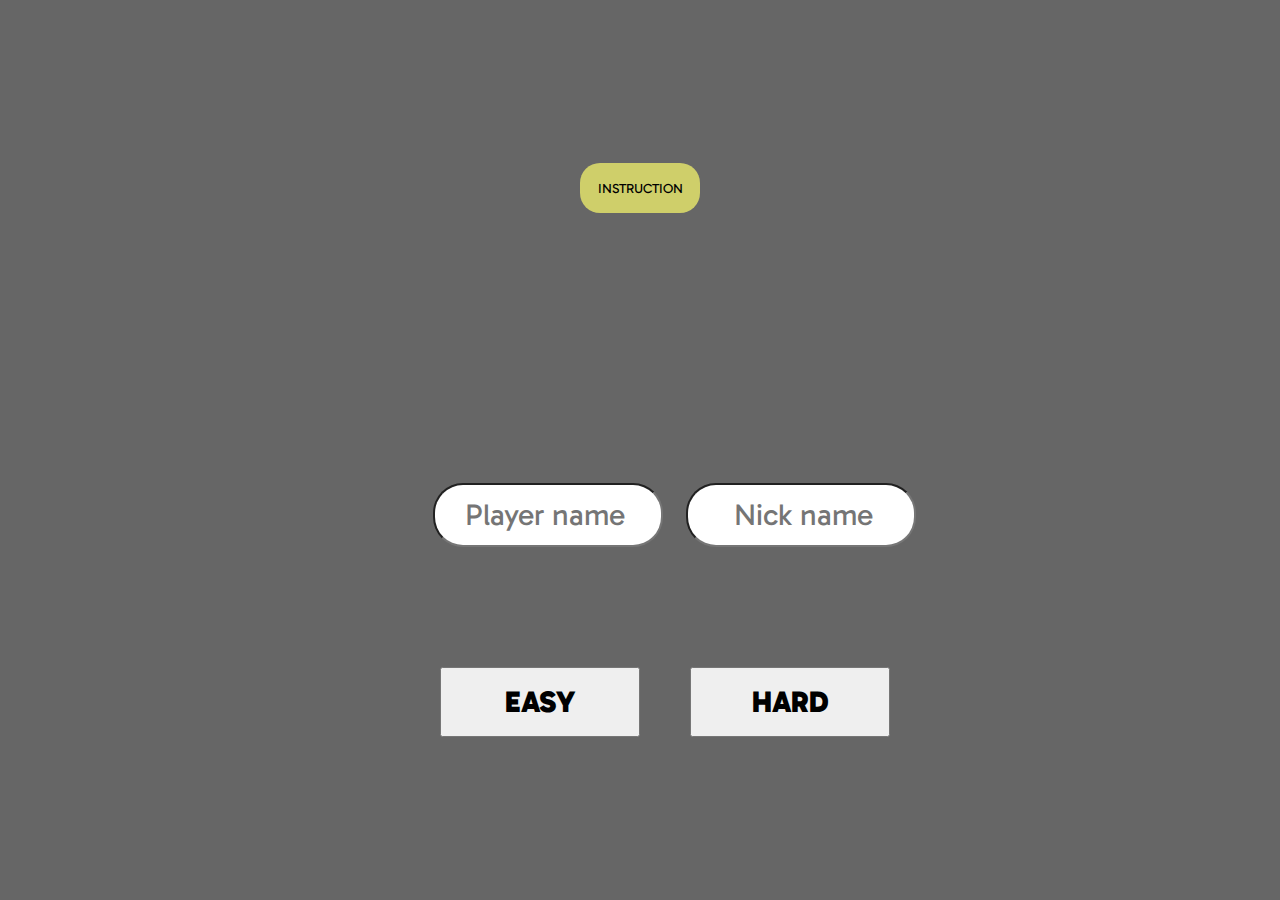
==== index.html @ 2164ec2b "Completed" ====
<!DOCTYPE html>
<html lang="en">
<head>
    <meta charset="UTF-8">
    <meta name="viewport" content="width=device-width, initial-scale=1.0">
    <title>WAR</title>
</head>
<link rel="stylesheet" href="style.css">
<body>
    <div class="god-father">
        <button id="instruction">INSTRUCTION</button>
        <img id="logo" src="https://res.cloudinary.com/dsi2vvtyk/image/upload/v1697525894/640px-National_Socialist_swastika.svg_ufeeic.png" alt="">
        <div id="input-box">
            <input class="input" type="text" placeholder="Player name" id="playerName">
            <input class="input" type="text" placeholder="  Nick name" id="nickName">
        </div>

        <div id="level-box">
            <button class="level" id="easyBtn">EASY</button>
            <button class="level" id="hardBtn">HARD</button>
        </div>
    </div>
    <script src="app.js"></script>
</body>
</html>
---- style.css ----
@import url('https://fonts.googleapis.com/css2?family=Gabarito:wght@400;500;600;700;800;900&display=swap');
*{
    margin: 0%;
    padding: 0%;
    box-sizing: border-box;
    font-family: 'Gabarito', sans-serif;
}
body{
    background-color: rgb(102,102,102) ;
    background-image: url(https://res.cloudinary.com/dsi2vvtyk/image/upload/v1697469873/background-1_0_qqmbbg.png);
    height: 100vh;
    width: 100vw;
    background-repeat: no-repeat;
    background-size: cover; 

}

#instruction{
    /* border: 2px solid red; */
    height: 50px;
    width: 120px;
    border-radius: 20px;
    background-color: rgb(207, 207, 106);
    border: 0px;
    padding: 0%;
}

.god-father{
    background-image: url(https://res.cloudinary.com/dsi2vvtyk/image/upload/v1697469873/background-1_0_qqmbbg.png);
    height: 100vh;
    width: 100vw;
    background-repeat: no-repeat;
    background-size: cover;
    display: flex;
    flex-direction: column;
    justify-content: center;
    align-items: center;
}

#logo{
    height: 25%;
    margin-top: 2%;
}

#input-box{
    display: flex;
    justify-content: space-evenly ;
}

.input{
    height: 50px;
    width: 230px;
    border-radius: 30px;
    margin-top: 20px;
    padding: 30px;
    font-size: 30px;
    margin-left: 5%;
}

/* THIS IS FOR DIFFICULTY LEVEL */

#level-box{
    display: flex;
    margin-top: 120px;
}

.level{
    margin-left: 50px;
    height: 70px;
    width: 200px;
    font-size: 30px;
    font-weight: 900;
}



.zombie-image {
    position: absolute;
    bottom: -100px;
    border-radius: 50%;
    opacity: 0.5;
    animation: flying 5s infinite ease-in;
    z-index: 2;
    width: 30vw;
    height: 30vw;
    max-width: 100px;
    max-height: 100px;
}

@media(max-width: 600px){
    #logo{
        height: 15%;
        margin: 5% 0;
    }
    .input{
        width: 180px;
        font-size: 20px;
    }
    .level{
        width: 120px;
        font-size: 25px;
        margin-left: 15px;
    }
    
}
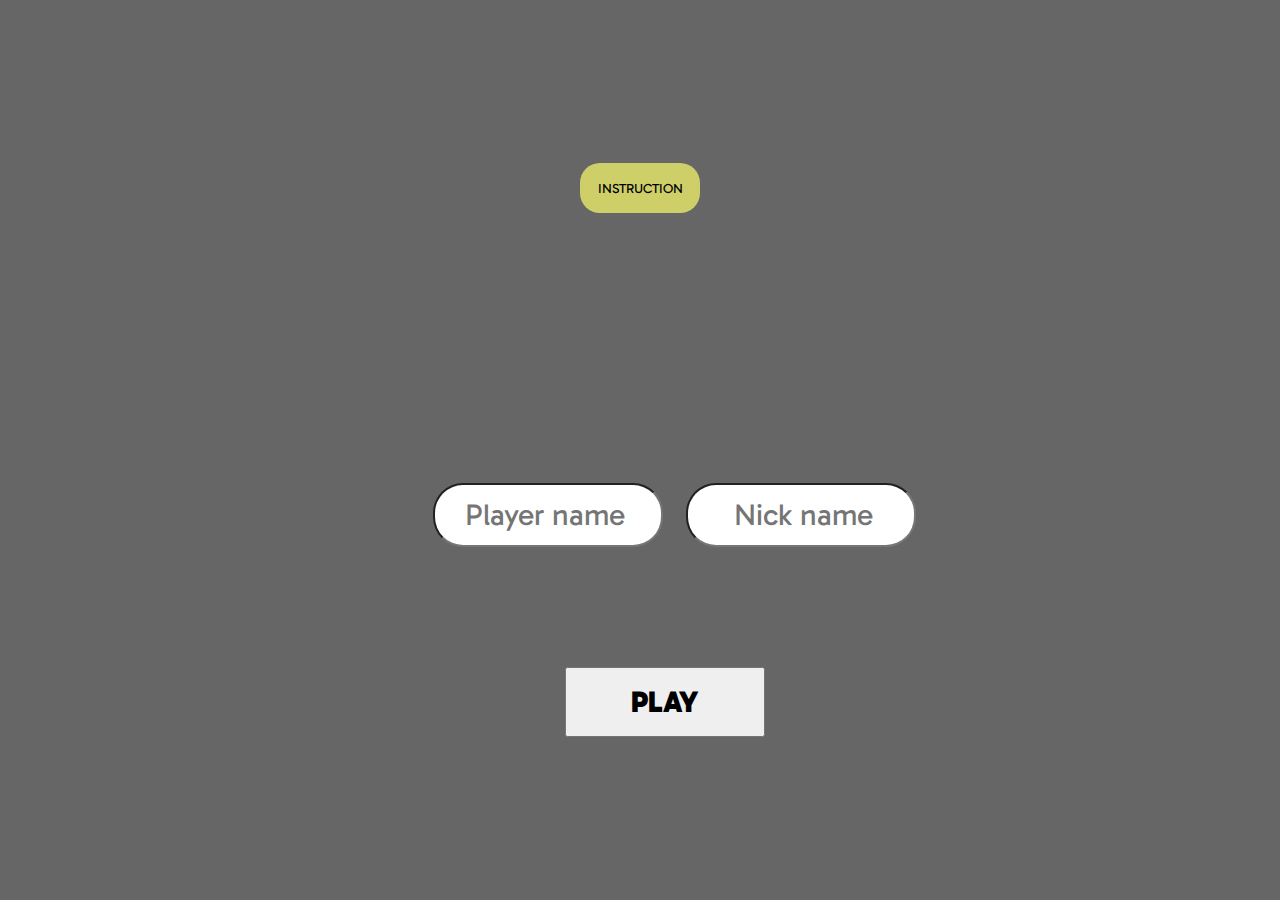
==== commit d135514b: "Completed" ====
--- a/index.html
+++ b/index.html
@@ -16,10 +16,9 @@
         </div>
 
         <div id="level-box">
-            <button class="level" id="easyBtn">EASY</button>
-            <button class="level" id="hardBtn">HARD</button>
+            <button class="level" id="easyBtn">PLAY</button>
         </div>
     </div>
     <script src="app.js"></script>
 </body>
-</html>+</html>  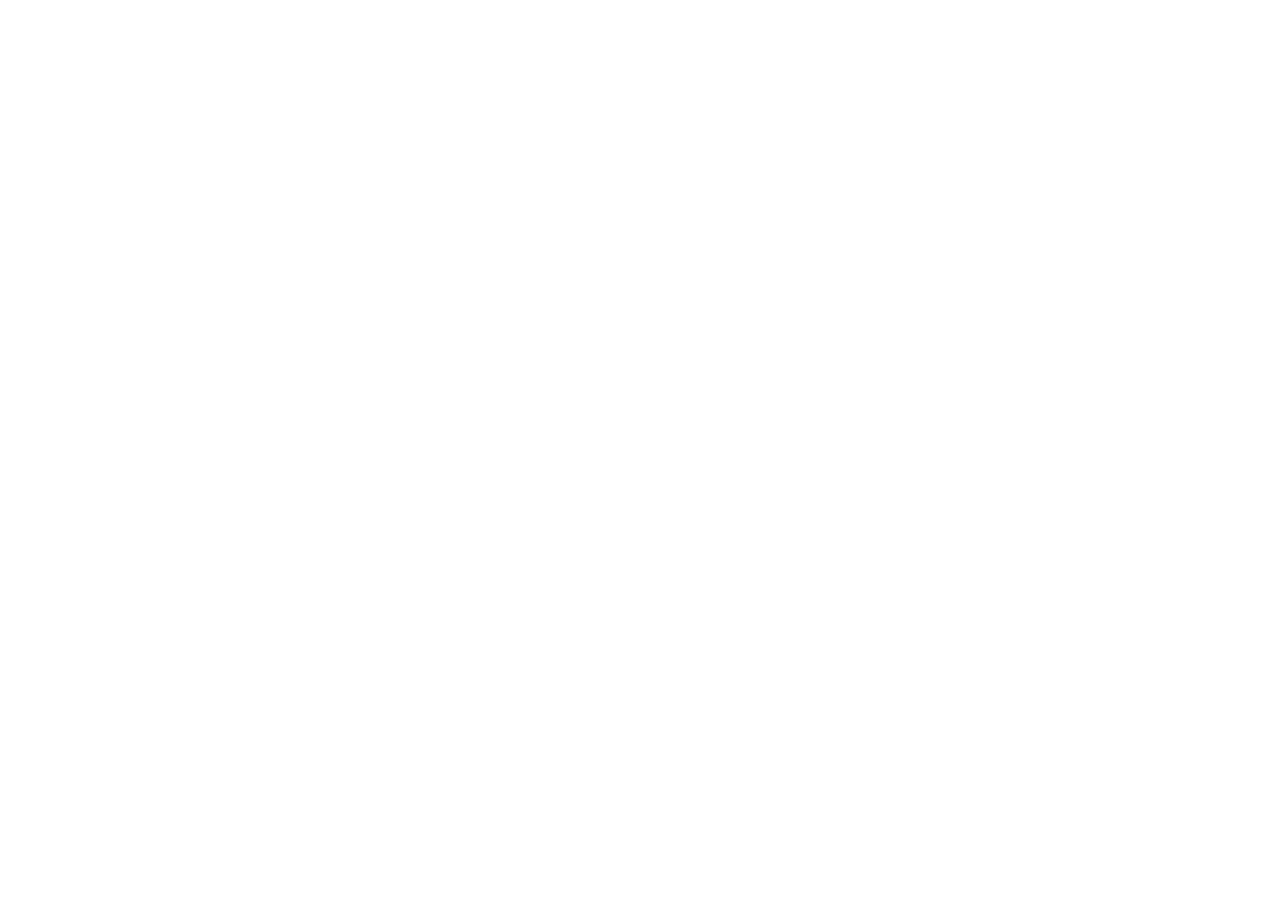
==== commit 63d02f8f: "change" ====
--- a/index.html
+++ b/index.html
@@ -1,4 +1,4 @@
-<!DOCTYPE html>
+<!-- <!DOCTYPE html>
 <html lang="en">
 <head>
     <meta charset="UTF-8">
@@ -21,4 +21,4 @@
     </div>
     <script src="app.js"></script>
 </body>
-</html>  +</html>   -->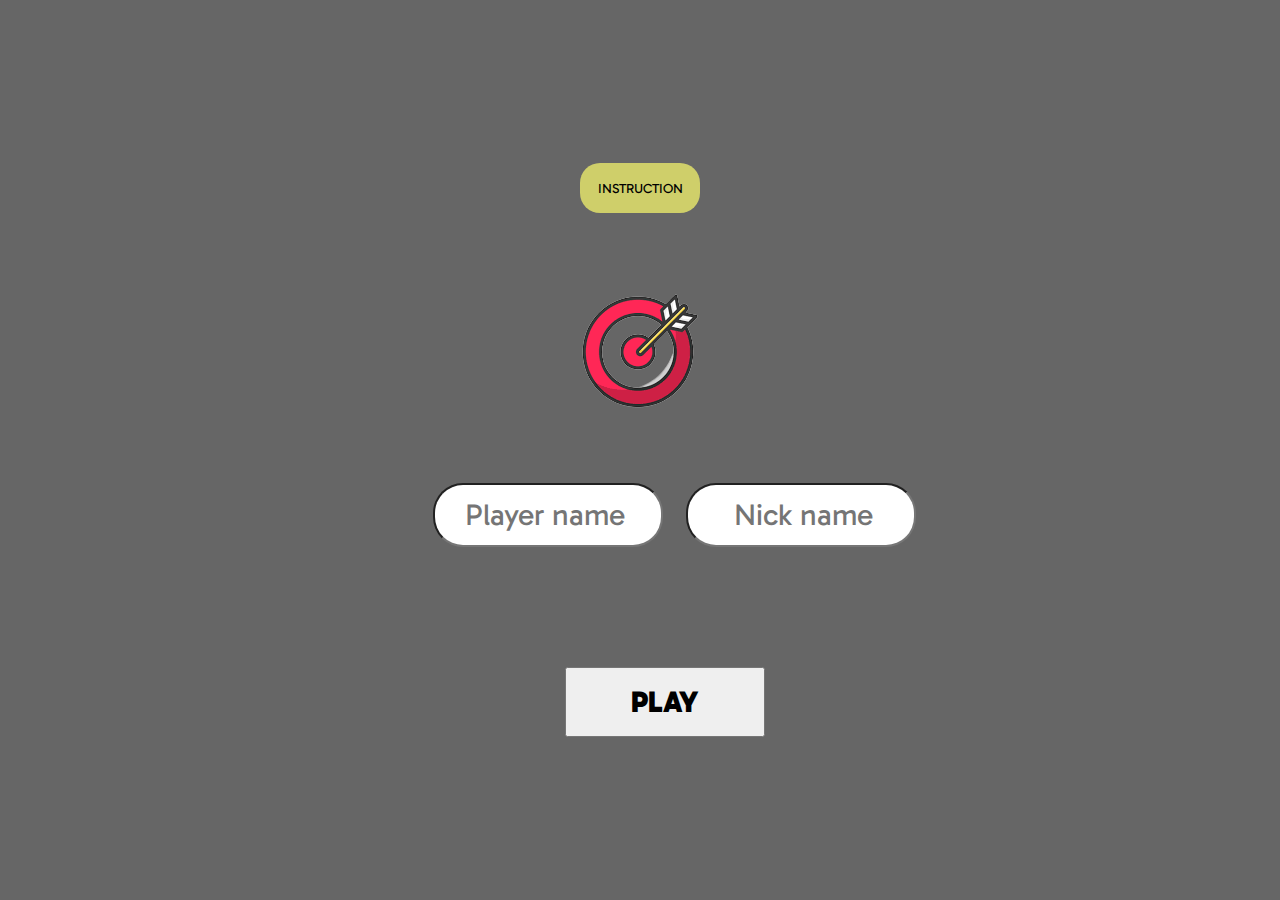
==== commit 6a0d611b: "COMPLETED" ====
--- a/index.html
+++ b/index.html
@@ -1,4 +1,4 @@
-<!-- <!DOCTYPE html>
+<!DOCTYPE html>
 <html lang="en">
 <head>
     <meta charset="UTF-8">
@@ -9,7 +9,7 @@
 <body>
     <div class="god-father">
         <button id="instruction">INSTRUCTION</button>
-        <img id="logo" src="https://res.cloudinary.com/dsi2vvtyk/image/upload/v1697525894/640px-National_Socialist_swastika.svg_ufeeic.png" alt="">
+        <img id="logo" src="./Assests/logo final.png" alt="">
         <div id="input-box">
             <input class="input" type="text" placeholder="Player name" id="playerName">
             <input class="input" type="text" placeholder="  Nick name" id="nickName">
@@ -21,4 +21,4 @@
     </div>
     <script src="app.js"></script>
 </body>
-</html>   -->+</html>   